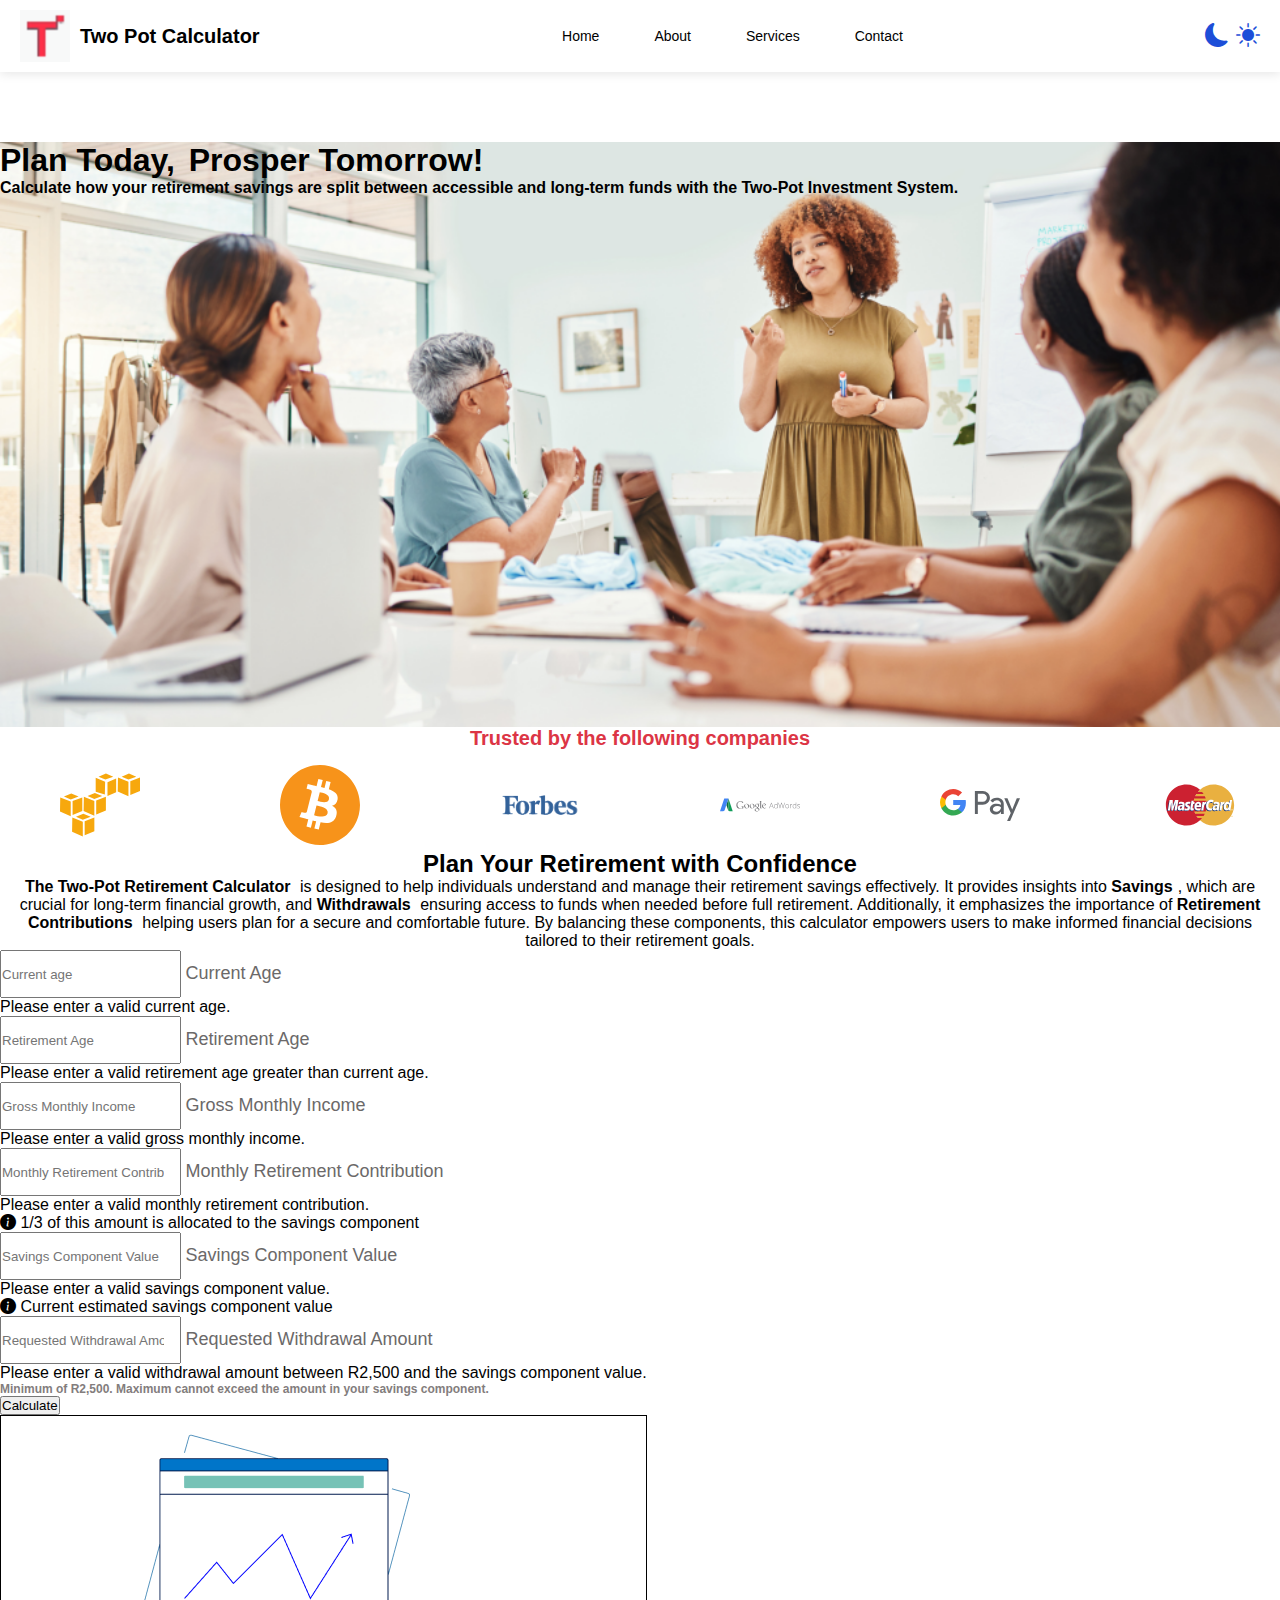
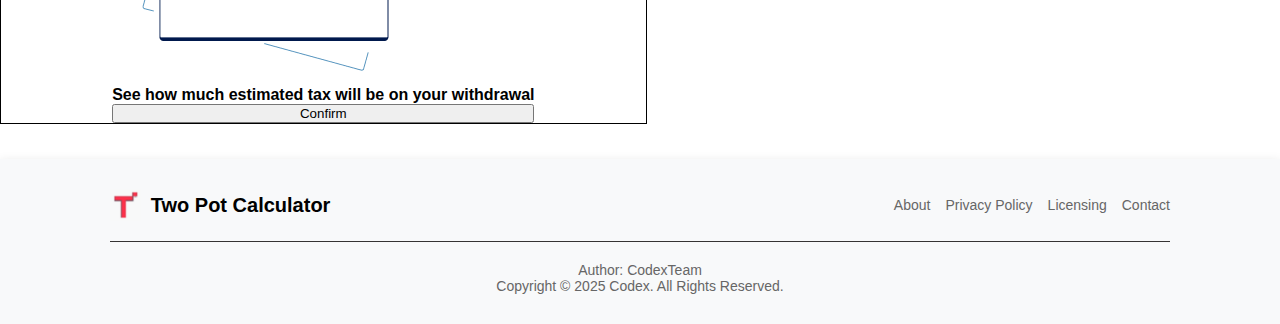
==== index.html @ 3c8fb3a7 "Add complete README file, fix dark/light mode functionality on contact page, and resize logo in navb" ====
<!DOCTYPE html>
<html lang="en">

  <head>
    <meta charset="UTF-8">
    <meta name="viewport" content="width=device-width, initial-scale=1.0">
    <meta name="author" content="CodexTeam">
    <meta name="description" content="Calculate how your retirement savings are split between accessible and long-term funds with the Two-Pot Investment System.">
    <title>Two Pot Calculator</title>
    <link href="https://cdn.jsdelivr.net/npm/bootstrap@5.0.2/dist/css/bootstrap.min.css" rel="stylesheet" integrity="sha384-EVSTQN3/azprG1Anm3QDgpJLIm9Nao0Yz1ztcQTwFspd3yD65VohhpuuCOmLASjC" crossorigin="anonymous">
    <link rel="stylesheet" href="https://cdn.jsdelivr.net/npm/bootstrap-icons/font/bootstrap-icons.css">
    <link rel="stylesheet" href="style.css">
  </head>

  <body class="light-mode">
    <!-- Header Section-->
    <header class="navbar bg-light fixed-top">
      <div class="container">
        <a href="#" class="logo">
          <img id="logo" src="./assets/light-logo.png" alt="Two Pot Calculator Logo">
          <span class="title">Two Pot Calculator</span>
        </a>
  
        <div class="nav-menu bg-light" id="navbarNav">
        <ul class="nav-list">
            <li><a href="#home" class="nav-link active">Home</a></li>
            <li><a href="#About" class="nav-link">About</a></li>
            <li><a href="#service" class="nav-link">Services</a></li>
            <li><a href="./contact.html" class="nav-link">Contact</a></li>
          </ul>
        </div>
    
        <div class="nav-buttons">
          <div class="dark-mode-toggle" id="Toggle">
            <i id="darkModeToggle" class="bi bi-moon-fill" aria-label="Toggle dark mode"></i>
            <i id="lightModeToggle" class="bi bi-brightness-high-fill d-none" aria-label="Toggle light mode"></i>
          </div>
          <button class="menu-toggle d-lg-none" id="menuToggle" aria-label="Toggle menu" aria-expanded="false" aria-controls="navbarNav">
            <span class="menu-icon fs-2">&#9776;</span> 
        </button>
        <button class="menu-toggle" id="menuClose" aria-label="Close menu" style="display: none;">
            <span class="menu-icon fs-1">&times;</span> 
        </button>
        </div>
      </div>
    </header>
    
    <!--Main Section-->
    <main id="home"  class="hero">
      <section id="heroImg" class="d-flex flex-column justify-content-center align-items-center text-center vh-100">
        <h1 class="Intro">
          <span class="text-danger">Plan Today,</span> Prosper Tomorrow!
        </h1>
        <p class="short">
          Calculate how your retirement savings are split between accessible and long-term funds with the Two-Pot Investment System.
        </p>
      </section>

      <section class="trusted-section"id="about">
      <h2 class="trusted-title mt-5 text-center">Trusted by the following companies</h2>
        <div id="About" class="marquee-wrapper">
            <div class="marquee" id="marquee">
                <div class="cards">
                    <img src="./svg/aws-logo-logo-svgrepo-com.svg" alt="Company 1">
                </div>
                <div class="cards">
                    <img src="./svg/bitcoin-logo-svgrepo-com.svg" alt="Company 2">
                </div>
                <div class="cards">
                    <img src="./svg/forbes-logo-svgrepo-com.svg" alt="Company 3">
                </div>
                <div class="cards">
                    <img src="./svg/google-adwords-logo-svgrepo-com.svg" alt="Company 4">
                </div>
                <div class="cards">
                    <img src="./svg/google-pay-primary-logo-logo-svgrepo-com.svg" alt="Company 5">
                </div>
                <div class="cards">
                    <img src="./svg/mastercard-4-logo-svgrepo-com.svg" alt="Company 6">
                </div>
                <div class="cards">
                    <img src="./svg/paypal-logo-svgrepo-com.svg" alt="Company 7">
                </div>
                <div class="cards">
                    <img src="./svg/visa-4-logo-svgrepo-com.svg" alt="Company 8">
                </div>
                <div class="cards">
                    <img src="./svg/woocommerce-logo-svgrepo-com.svg" alt="Company 9">
                </div>
                <div class="cards">
                    <img src="./svg/vodafone-8-logo-svgrepo-com.svg" alt="Company 10">
                </div>
                <div class="cards">
                    <img src="./svg/ripple-2-logo-svgrepo-com.svg" alt="Company 11">
                </div>
                <div class="cards">
                    <img src="./svg/salesforce-2-logo-svgrepo-com.svg" alt="Company 12">
                </div>
            </div>
        </div>
  
    
        <div class=" px-5 py-5 w-100">
          <h2 class="about">Plan Your Retirement with Confidence</h2>
          <p>
              <b class="text-danger">The Two-Pot Retirement Calculator</b> is designed to help individuals understand and manage their retirement savings effectively.
              It provides insights into <b class="text-danger">Savings</b>, which are crucial for long-term financial growth, and
              <b class="text-danger">Withdrawals</b> ensuring access to funds when needed before full retirement. Additionally,
              it emphasizes the importance of <b class="text-danger">Retirement Contributions</b> helping users plan for a secure and comfortable future. By balancing these components, this calculator empowers users
              to make informed financial decisions tailored to their retirement goals.
          </p>

        </div>
       
      </section>
      <section id="service" class="container">
        <div class="row g-4 pb-4 w-100">
          <div class="col-12 col-md-6  pt-4" id="retirementForm">
            <form class="form g-3 needs-validation" novalidate>
              <div class="form-floating mb-3">
                <input type="number" class="form-control" id="number1" placeholder="Current age" required>
                <label for="number1">Current Age</label>
                <div class="invalid-feedback" id="error1">Please enter a valid current age.</div>
              </div><div class="form-floating mb-3">
            <input type="number" class="form-control" id="number2" placeholder="Retirement Age" required>
            <label for="number2">Retirement Age</label>
            <div class="invalid-feedback" id="error2">Please enter a valid retirement age greater than current age.</div>
          </div>
          <div class="form-floating mb-3">
            <input type="number" class="form-control" id="number3" placeholder="Gross Monthly Income" required>
            <label for="number3">Gross Monthly Income</label>
            <div class="invalid-feedback" id="error3">Please enter a valid gross monthly income.</div>
          </div>
          <div class="form-floating mb-3">
            <input type="number" class="form-control" id="number4" placeholder="Monthly Retirement Contribution" required>
            <label for="number4">Monthly Retirement Contribution</label>
            <div class="invalid-feedback" id="error4">Please enter a valid monthly retirement contribution.</div>
            <p class="info"><i class="bi bi-info-circle-fill"></i> 1/3 of this amount is allocated to the savings component</p>
          </div>
          <div class="form-floating mb-3">
            <input type="number" class="form-control" id="number5" placeholder="Savings Component Value" required>
            <label for="number5">Savings Component Value</label>
            <div class="invalid-feedback" id="error5">Please enter a valid savings component value.</div>
            <p class="info"><i class="bi bi-info-circle-fill"></i> Current estimated savings component value</p>
          </div>
          <div class="form-floating mb-3">
            <input type="number" class="form-control" id="number6" placeholder="Requested Withdrawal Amount" required>
            <label for="number6">Requested Withdrawal Amount</label>
            <div class="invalid-feedback" id="error6">Please enter a valid withdrawal amount between R2,500 and the savings component value.</div>
            <p class="alertMsg">Minimum of R2,500. Maximum cannot exceed the amount in your savings component.</p>
          </div>
          <div>
            <button class="btn btn-primary w-20" type="submit">Calculate</button>
          </div>
        </form>
      </div>
      <div class="col-md-6 d-none d-md-block">
        <div id="previewSection" class="showResult mt-4">
          <p id="previewText" class="fw-bold"></p>
          <img id="imgId" class="screenContent d-block w-100" src="assets/two-pot-graph-image.png" alt="Two-Pot Graph">
          <p id="textId" class="screenContent d-block">See how much estimated tax will be on your withdrawal</p>
          <button id="confirmButton" class="btn btn-success d-none">Confirm</button>
        </div>
      </div>
    </div>
  </section> 
</main>

    <footer id="contact" class="footer mt-4">
      <div class="Container">
        <div class="footer-top">
          <a href="#" class="Logo">
            <img id="Logo" src="./assets/light-logo.png" alt="Logo" />
            <span>Two Pot Calculator</span>
          </a>
          <ul class="footer-links">
            <li><a href="#About">About</a></li>
            <li><a href="https://drive.google.com/uc?export=download&id=1Ek6EyoSAU84Uit7dn_8j3G7B0LfjAnBB" target="_blank">Privacy Policy</a></li>
            <li><a href="https://drive.google.com/uc?export=download&id=1kcqVLcwMRw-NSY0ycuvpbro4hKuIGwjS" target="_blank">Licensing</a></li>
            <li><a href="./contact.html">Contact</a></li>
          </ul>
        </div>
        <hr class="divider">
        <div class="footer-info">
          <p>Author: CodexTeam</p>
          <p>Copyright &copy; 2025 Codex. All Rights Reserved.</p>
        </div>
      </div>
    </footer>

    <script src="script.js"></script>

  </body>
</html>
---- style.css ----
* {
    box-sizing: border-box;
    margin: 0;
    padding: 0;
}

/* Light and Dark Mode Styles */
.dark-mode {
    background-color: #121212;
    color: white;
}
.light-mode {
    background-color: white;
    color: black;
}
/* Body Styling*/
body {
    font-family: Arial, sans-serif;
    overflow-x:hidden;
    overflow-y: scroll;
    scrollbar-width: none;
   
}
    body::-webkit-scrollbar {
        display: none;
    }

 

/* Navigation Styling */
.navbar {
    box-shadow: 0 2px 10px rgba(0, 0, 0, 0.1);
    padding: 10px 20px;
}
.container {
    display: flex;
    justify-content: space-between;
    align-items: center;
    margin: auto;
    width: 100%;
}
.logo {
    display: flex;
    align-items: center;
    text-decoration: none;
    color: inherit;
    font-size: 20px;
    font-weight: bold;
}
.logo img {
    width: 50px;
    height: auto;
    margin-right: 10px;
}
.nav-menu {
    display: flex;
    justify-content: center;
    flex-grow: 1;
}
.nav-list {
    list-style: none;
    display: flex;
    gap: 25px;
    padding: 0;
    margin: 0;
}
.nav-link {
    text-decoration: none;
    color: inherit;
    font-size: 14px;
    padding: 10px 15px;
    border-radius: 5px;
    transition: background 0.3s ease-in-out, color 0.3s ease-in-out;
}

.nav-buttons {
    display: flex;
    align-items: center;
    gap: 10px;
}

.dark-mode-toggle {
    font-size: 1.5rem;
    cursor: pointer;
}  
#darkModeToggle, #lightModeToggle {
    color: #1d4ed8;
    transition: opacity 0.3s ease-in-out;
}

  
.menu-toggle {
    background: none;
    border: none;
    cursor: pointer;
    display: none;
}


.hero {
    margin-top: 70px;
}

/* Home Section Styling */
#heroImg {
    background-image: url("./assets/hero.png");
   height: 65vh !important;
    background-position: center;
    background-repeat: no-repeat;
    background-size: cover;
}
.short{
    font-weight: 600;
}

/* About Section Styling */
.trusted-section {
    text-align: center;
    padding: 20px 20px;
    
    display: contents;
    margin-top: 142px;
}
.trusted-title {
    font-family: sans-serif;
    font-size: 20px;
    font-weight: 600;
    color: #dc3545;
}

.marquee-wrapper {
    display: flex;
    overflow: hidden;
    white-space: nowrap;
    width: 100%;
}
.marquee {
    display: flex;
    gap: 20px;
    animation: marquee 10s linear infinite;
    min-width: 200%;
}
.cards {
    width: 200px;
    height: 100px;
    border-radius: none;
    padding: 15px;
    text-align: center;
    flex-shrink: 0;
}
.cards img {
    width: 80px;
    height: auto;
    margin-bottom: 10px;
}
/* Keyframes for Marquee Animation */
@keyframes marquee {
    from {
        transform: translateX(0);
    }
    to {
        transform: translateX(-50%);
    }
}
.about{
    display: flex;
    justify-content: center;
    font-weight: 600;
}
.about h2{
    display: flex;
    justify-content: center;
    font-weight: 600;
    color:#dc3545 ;
}
.text-danger{
    margin-right: 5px;
}
/* Service Section Styling */
.mainContainer {
    display: grid;
    grid-template-columns: 1fr 1fr;
    
}
/* Form Control Styling */
.form-control {
    height: 3rem;
}
.form-floating label {
    font-size: 18px;
    font-weight: 500;
    color: rgb(107, 105, 105);
}
/* Info Text Styling (Updated Class Naming) */
.form-validation-message {
    color: black;
    background-color: rgb(242, 246, 248);
    height: 2rem;
    border: 1px solid rgb(242, 246, 248);
    padding-left: 10px;
    border-left: 4px solid var(--primary-color);  /* Use variable for primary color */
}
/* Icon Styling */
.bi {
    color: var(--primary-color);
}
/* Alert Message Styling */
.alertMsg {
    font-weight: 600;
    font-size: 12px;
    color: rgb(131, 125, 125);
    font-family: Arial, Helvetica, sans-serif;
}
#textId{
    font-weight: 600;
}
/* Hover Styling for Form Inputs */
.form-control:hover {
    border: 3px solid rgb(99, 99, 245);
}
/* Result Section Styling */
.showResult {
    display: grid;
    align-items: center;
    justify-content: center;
    margin: auto;
    border: 1px solid;
    height: 100%;
    width: 100%;
}

/* Footer Styling */
.footer {
    margin-top: 35px;
    background-color: #f8f9fa;
    padding: 20px;
    box-shadow: 0 2px 10px rgba(0, 0, 0, 0.1);
    /* border-radius: 8px; */
    /* margin: 20px; */
}
.Container {
    max-width: 1100px;
    margin: auto;
    padding: 10px 20px;
    
}
.footer-top {
    display: flex;
    justify-content: space-between;
    align-items: center;
    flex-wrap: wrap;
}
.Logo {
    display: flex;
    align-items: center;
    text-decoration: none;
    color: inherit;
    font-size: 20px;
    font-weight: bold;
}
.Logo img {
    height: 32px;
    margin-right: 10px;
}
.footer-links {
    list-style: none;
    display: flex;
    gap: 15px;
    padding: 0;
    margin: 0;
}
.footer-links li {
    display: inline;
}
.footer-links a {
    text-decoration: none;
    color: #666;
    font-size: 14px;
    transition: color 0.3s ease-in-out;
}
.footer-links a:hover {
    color: #000;
}
.divider {
    margin: 20px 0;
    border: none;
    border-top: 1px solid #363434;
}
.footer-info {
    text-align: center;
    font-size: 14px;
    color: #666;
}
.footer-info a {
    color: #000;
    text-decoration: none;
}
.footer-info a:hover {
    text-decoration: underline;
}
.footer-text {
    text-align: center;
    font-size: 14px;
    color: #666;
    margin-top: 10px;
}
.footer-text a {
    color: #000;
    text-decoration: none;
}
.footer-text a:hover {
    text-decoration: underline;
}
.dark-mode .footer {
    background-color: #222;
    border-bottom: 1px solid #444;
    color: white;
}

/* Mobile Styles */
@media (max-width: 780px) {
    .nav-menu {
        display: none;
        position: absolute;
        top: 60px;
        left: 0;
        width: 100%;
        box-shadow: 0 2px 10px rgba(0, 0, 0, 0.1);
    }

    .dark-mode-toggle {
        display: none;
        position: absolute;
        right: 20px;
        top: 200px ;
    }
    .nav-menu.show {
        display: flex;
        flex-direction: column;
    }
    .nav-list {
        flex-direction: column;
        gap: 10px;
    }
    .menu-toggle {
        display: block;
        color: inherit;
    }
    .nav-buttons {
        gap: 20px;
    }

    .logo img {
        width: 35px;
        height: auto;

    }
    .cards img {
        width: 50px;
        height: auto;
    }
}
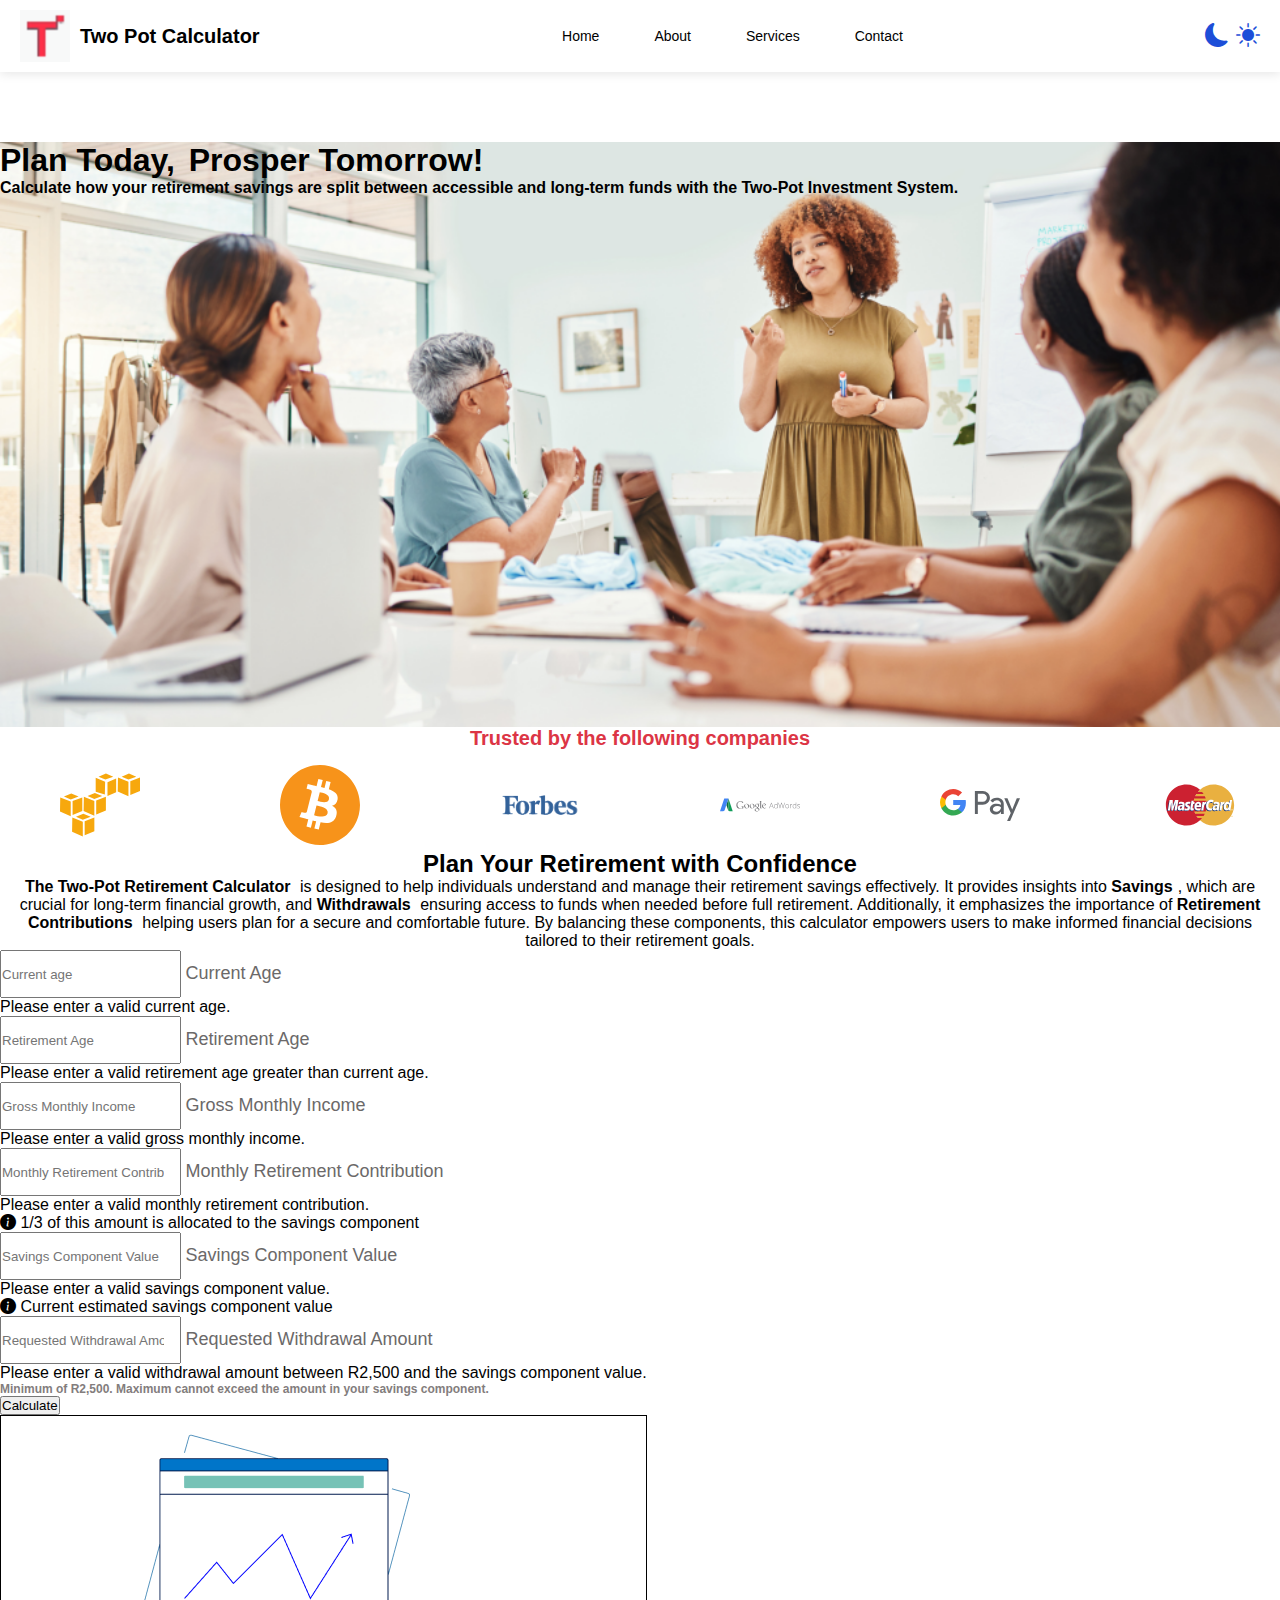
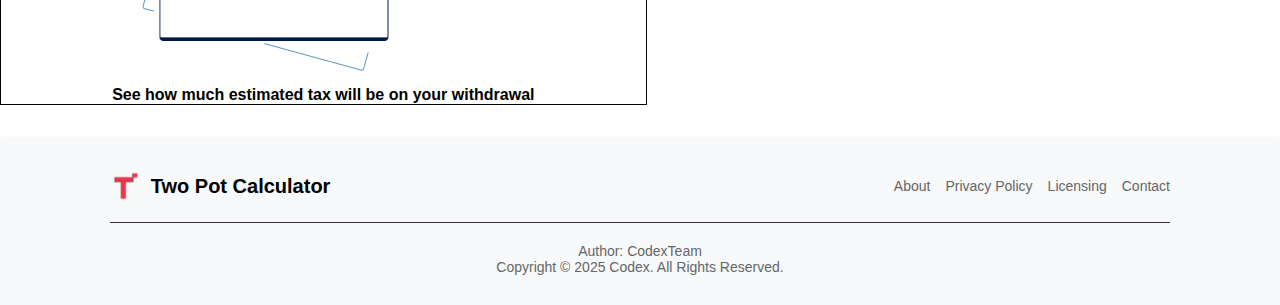
==== commit f971ba12: "new files" ====
--- a/index.html
+++ b/index.html
@@ -1,3 +1,4 @@
+
 <!DOCTYPE html>
 <html lang="en">
 
@@ -57,7 +58,7 @@
       </section>
 
       <section class="trusted-section"id="about">
-      <h2 class="trusted-title mt-5 text-center">Trusted by the following companies</h2>
+      <h2 class="trusted-title mt-3 text-center">Trusted by the following companies</h2>
         <div id="About" class="marquee-wrapper">
             <div class="marquee" id="marquee">
                 <div class="cards">
@@ -154,12 +155,12 @@
           </div>
         </form>
       </div>
-      <div class="col-md-6 d-none d-md-block">
+      <div class="col-md-6 d-none d-md-block" id="resultsContainer">
         <div id="previewSection" class="showResult mt-4">
           <p id="previewText" class="fw-bold"></p>
           <img id="imgId" class="screenContent d-block w-100" src="assets/two-pot-graph-image.png" alt="Two-Pot Graph">
           <p id="textId" class="screenContent d-block">See how much estimated tax will be on your withdrawal</p>
-          <button id="confirmButton" class="btn btn-success d-none">Confirm</button>
+         
         </div>
       </div>
     </div>
@@ -189,6 +190,7 @@
     </footer>
 
     <script src="script.js"></script>
+    <script src="main.js"></script>
 
   </body>
 </html>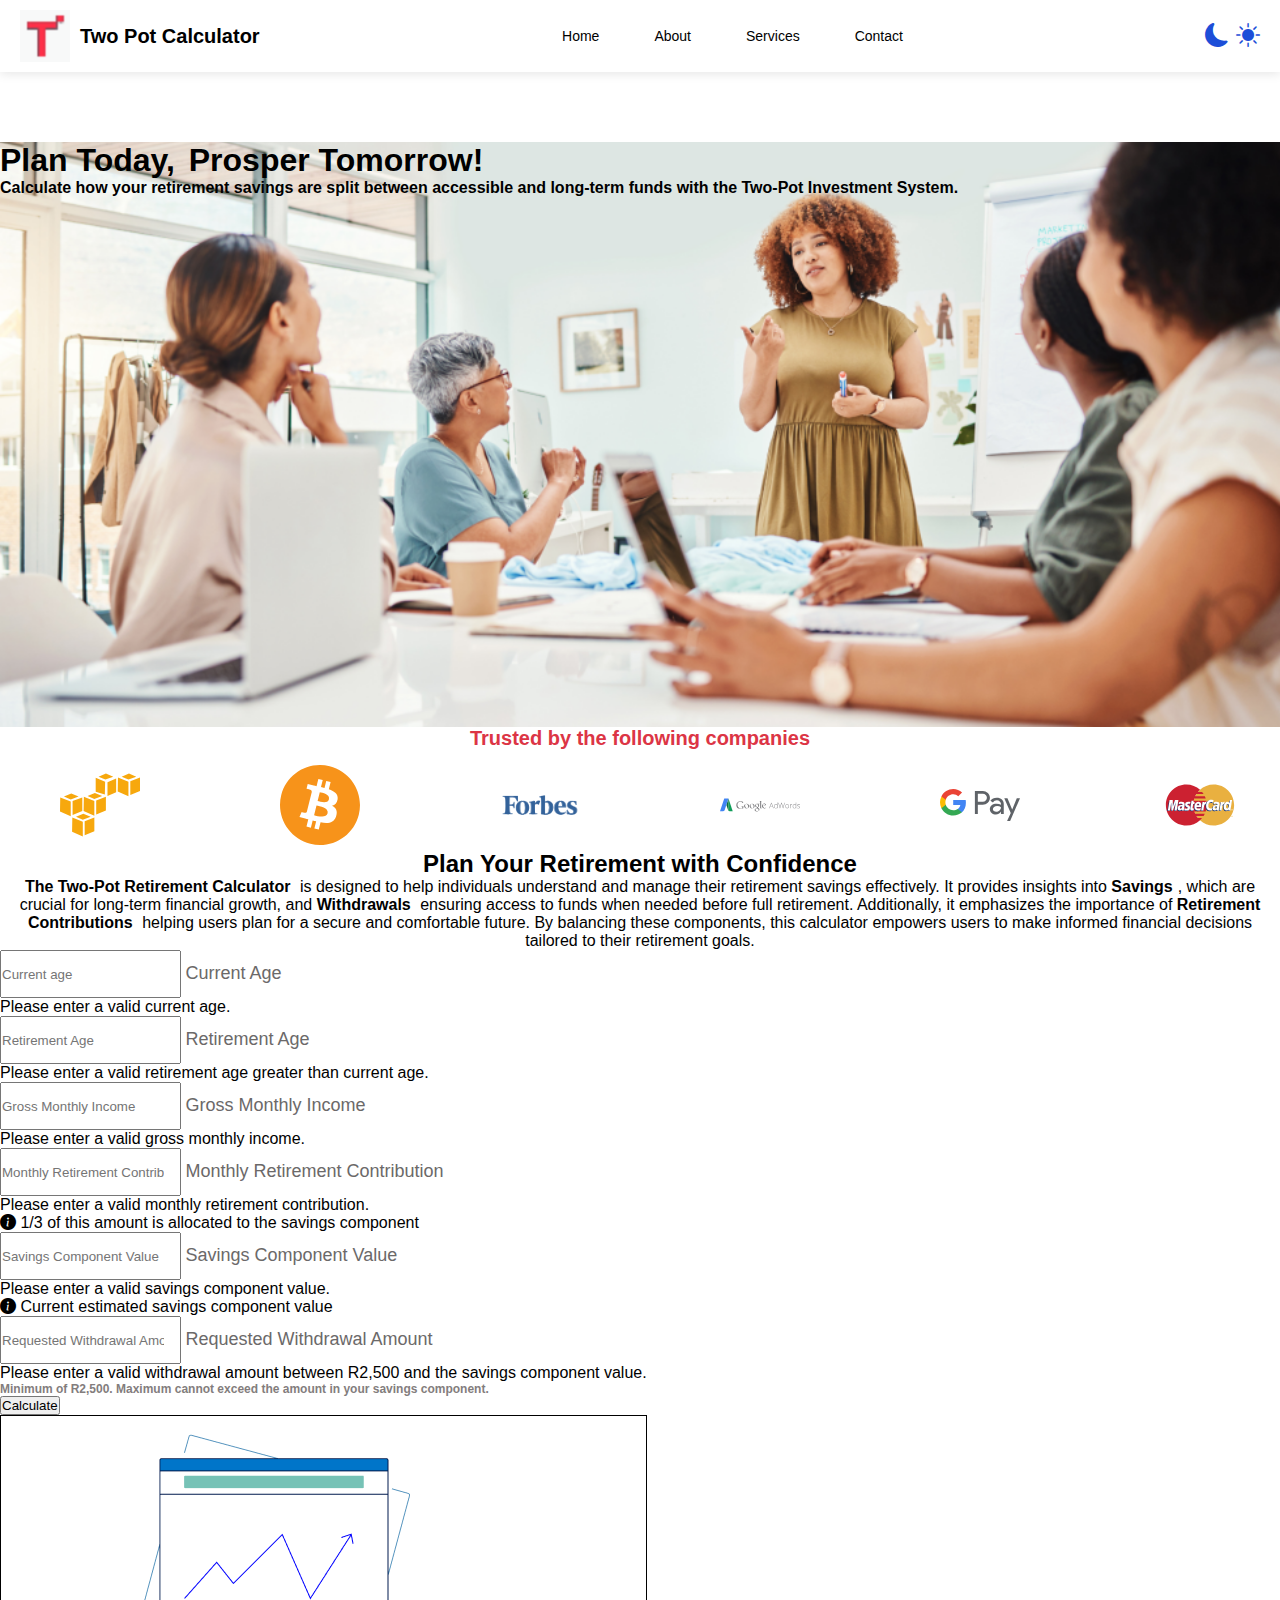
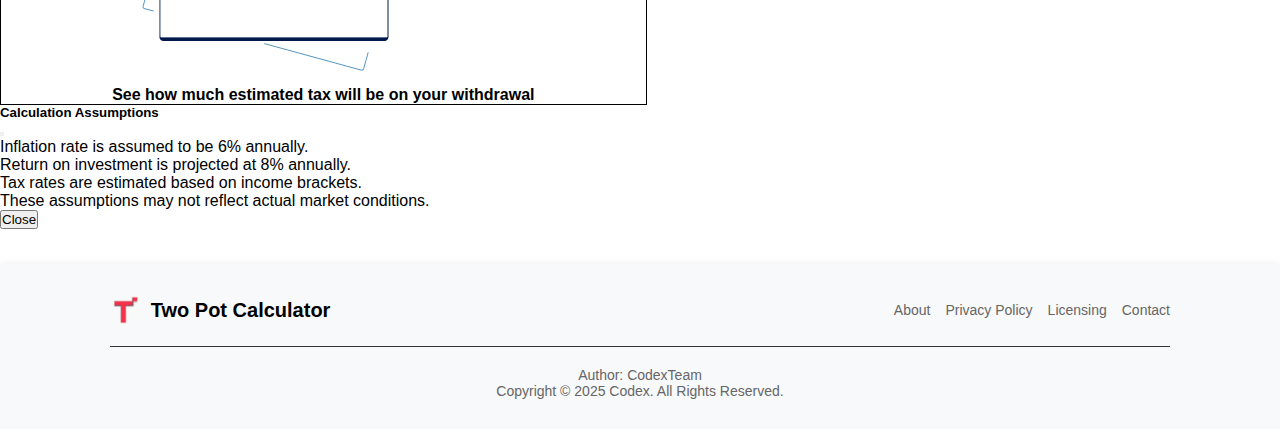
==== commit 8878feba: "testcode" ====
--- a/index.html
+++ b/index.html
@@ -1,7 +1,6 @@
 
 <!DOCTYPE html>
 <html lang="en">
-
   <head>
     <meta charset="UTF-8">
     <meta name="viewport" content="width=device-width, initial-scale=1.0">
@@ -12,7 +11,6 @@
     <link rel="stylesheet" href="https://cdn.jsdelivr.net/npm/bootstrap-icons/font/bootstrap-icons.css">
     <link rel="stylesheet" href="style.css">
   </head>
-
   <body class="light-mode">
     <!-- Header Section-->
     <header class="navbar bg-light fixed-top">
@@ -21,7 +19,6 @@
           <img id="logo" src="./assets/light-logo.png" alt="Two Pot Calculator Logo">
           <span class="title">Two Pot Calculator</span>
         </a>
-  
         <div class="nav-menu bg-light" id="navbarNav">
         <ul class="nav-list">
             <li><a href="#home" class="nav-link active">Home</a></li>
@@ -30,22 +27,20 @@
             <li><a href="./contact.html" class="nav-link">Contact</a></li>
           </ul>
         </div>
-    
         <div class="nav-buttons">
           <div class="dark-mode-toggle" id="Toggle">
             <i id="darkModeToggle" class="bi bi-moon-fill" aria-label="Toggle dark mode"></i>
             <i id="lightModeToggle" class="bi bi-brightness-high-fill d-none" aria-label="Toggle light mode"></i>
           </div>
           <button class="menu-toggle d-lg-none" id="menuToggle" aria-label="Toggle menu" aria-expanded="false" aria-controls="navbarNav">
-            <span class="menu-icon fs-2">&#9776;</span> 
+            <span class="menu-icon fs-2">&#9776;</span>
         </button>
-        <button class="menu-toggle" id="menuClose" aria-label="Close menu" style="display: none;">
-            <span class="menu-icon fs-1">&times;</span> 
+        <button class="menu-toggle" id="menuClose" aria-label="Close menu">
+            <span class="menu-icon fs-1">&times;</span>
         </button>
         </div>
       </div>
     </header>
-    
     <!--Main Section-->
     <main id="home"  class="hero">
       <section id="heroImg" class="d-flex flex-column justify-content-center align-items-center text-center vh-100">
@@ -56,8 +51,7 @@
           Calculate how your retirement savings are split between accessible and long-term funds with the Two-Pot Investment System.
         </p>
       </section>
-
-      <section class="trusted-section"id="about">
+      <section class="trusted-section" id="about">
       <h2 class="trusted-title mt-3 text-center">Trusted by the following companies</h2>
         <div id="About" class="marquee-wrapper">
             <div class="marquee" id="marquee">
@@ -99,8 +93,6 @@
                 </div>
             </div>
         </div>
-  
-    
         <div class=" px-5 py-5 w-100">
           <h2 class="about">Plan Your Retirement with Confidence</h2>
           <p>
@@ -110,9 +102,7 @@
               it emphasizes the importance of <b class="text-danger">Retirement Contributions</b> helping users plan for a secure and comfortable future. By balancing these components, this calculator empowers users
               to make informed financial decisions tailored to their retirement goals.
           </p>
-
-        </div>
-       
+        </div>
       </section>
       <section id="service" class="container">
         <div class="row g-4 pb-4 w-100">
@@ -160,13 +150,32 @@
           <p id="previewText" class="fw-bold"></p>
           <img id="imgId" class="screenContent d-block w-100" src="assets/two-pot-graph-image.png" alt="Two-Pot Graph">
           <p id="textId" class="screenContent d-block">See how much estimated tax will be on your withdrawal</p>
-         
         </div>
       </div>
     </div>
-  </section> 
+  </section>
+  <div class="modal fade" id="assumptionsModal" tabindex="-1" aria-labelledby="assumptionsModalLabel" aria-hidden="true">
+    <div class="modal-dialog modal-dialog-centered">
+        <div class="modal-content">
+            <div class="modal-header">
+                <h5 class="modal-title" id="assumptionsModalLabel">Calculation Assumptions</h5>
+                <button type="button" class="btn-close" data-bs-dismiss="modal" aria-label="Close"></button>
+            </div>
+            <div class="modal-body">
+                <ul>
+                    <li>Inflation rate is assumed to be 6% annually.</li>
+                    <li>Return on investment is projected at 8% annually.</li>
+                    <li>Tax rates are estimated based on income brackets.</li>
+                    <li>These assumptions may not reflect actual market conditions.</li>
+                </ul>
+            </div>
+            <div class="modal-footer">
+                <button type="button" class="btn btn-secondary" data-bs-dismiss="modal">Close</button>
+            </div>
+        </div>
+    </div>
+</div>
 </main>
-
     <footer id="contact" class="footer mt-4">
       <div class="Container">
         <div class="footer-top">
@@ -188,9 +197,20 @@
         </div>
       </div>
     </footer>
-
+    <script src="https://cdn.jsdelivr.net/npm/bootstrap@5.3.0/dist/js/bootstrap.bundle.min.js"></script>
     <script src="script.js"></script>
     <script src="main.js"></script>
-
   </body>
-</html>+</html>
+
+
+
+
+
+
+
+
+
+
+
+
--- a/style.css
+++ b/style.css
@@ -18,12 +18,12 @@
     font-family: Arial, sans-serif;
     overflow-x:hidden;
     overflow-y: scroll;
-    scrollbar-width: none;
    
-}
-    body::-webkit-scrollbar {
-        display: none;
-    }
+   
+}
+   #menuClose{
+    display: none;
+   }
 
  
 
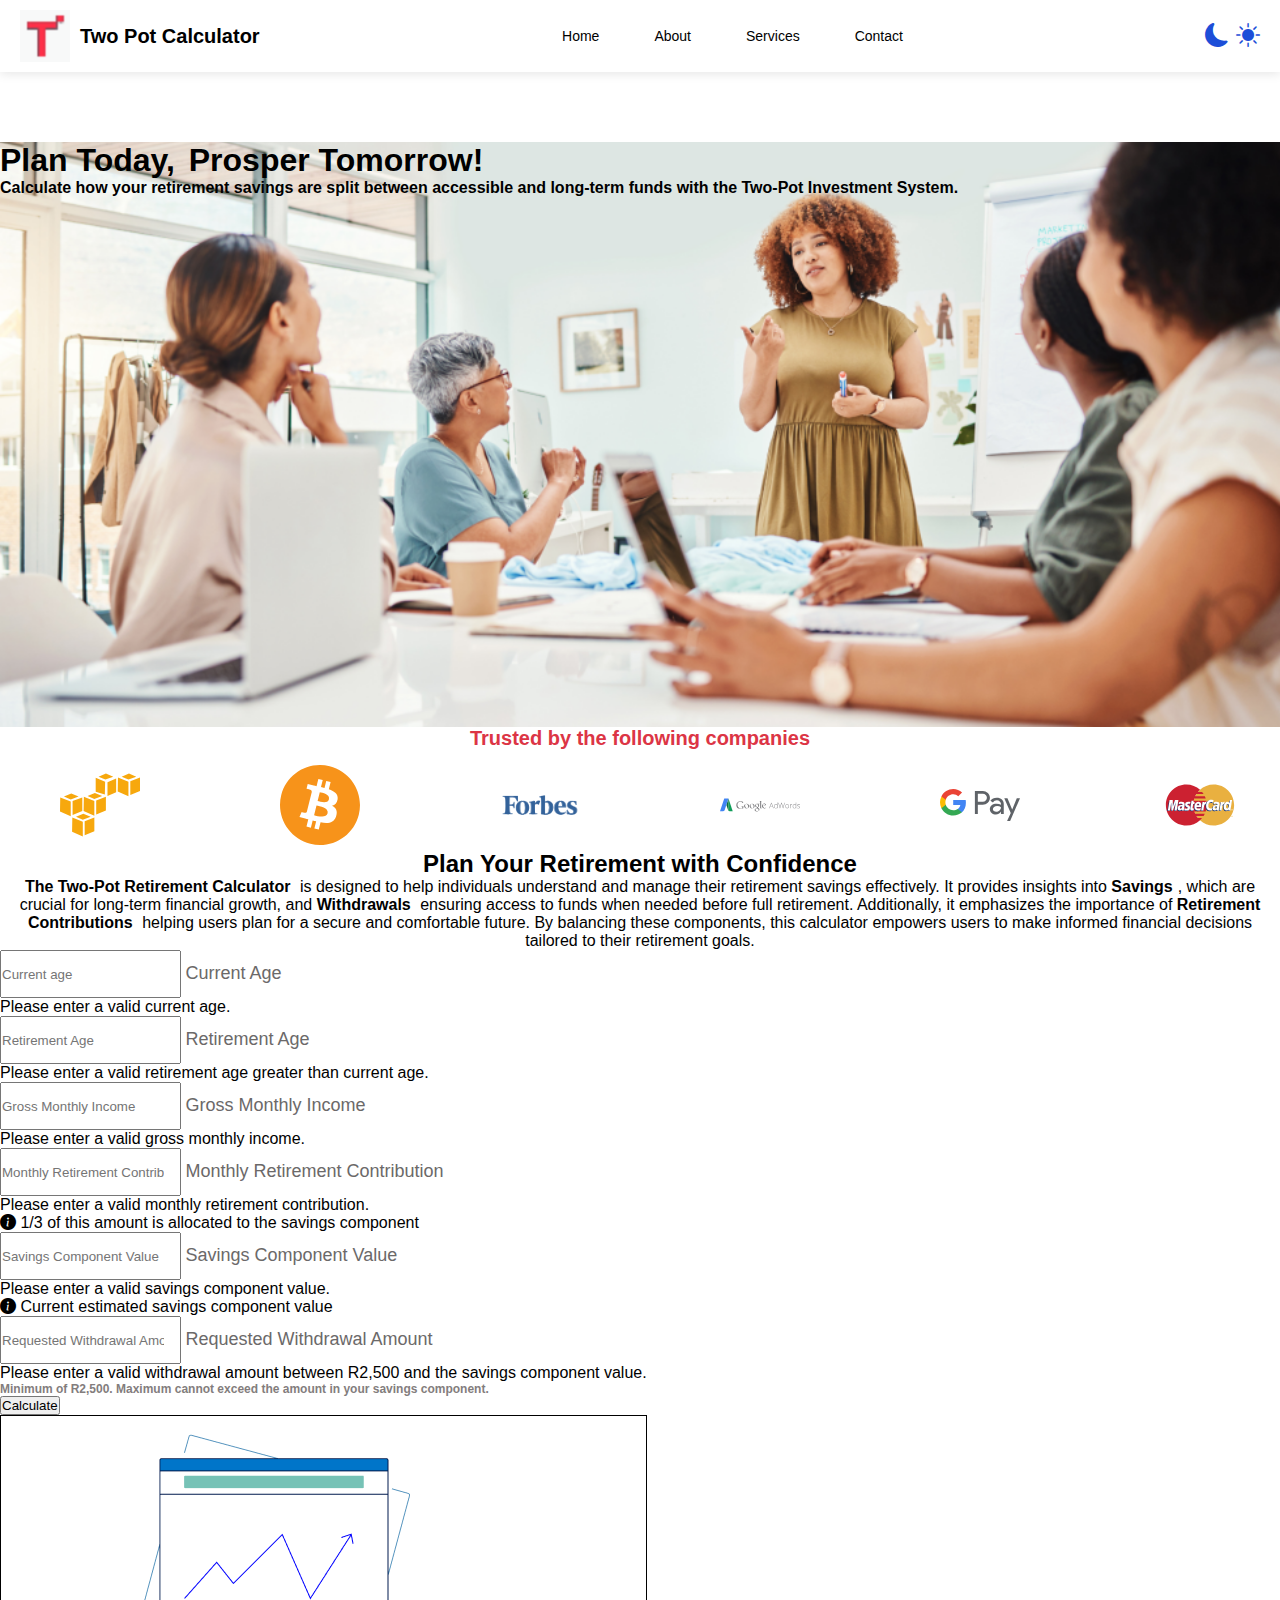
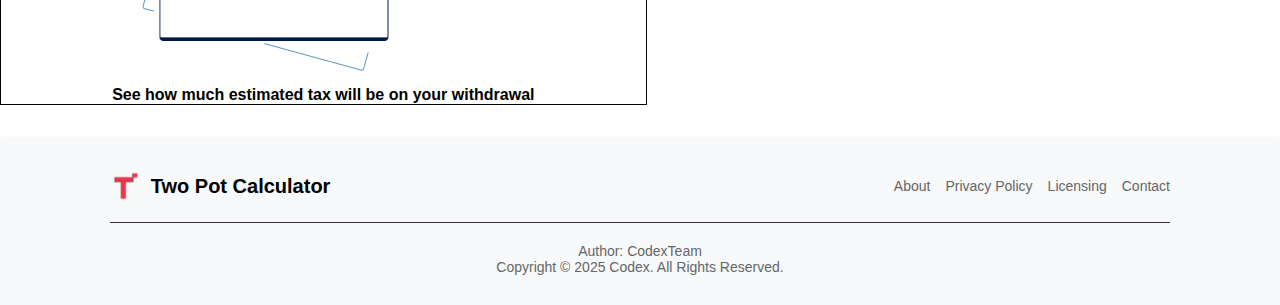
==== commit 1b180f57: "`Removed modal for calculation assumptions and updated related code`" ====
--- a/index.html
+++ b/index.html
@@ -154,27 +154,6 @@
       </div>
     </div>
   </section>
-  <div class="modal fade" id="assumptionsModal" tabindex="-1" aria-labelledby="assumptionsModalLabel" aria-hidden="true">
-    <div class="modal-dialog modal-dialog-centered">
-        <div class="modal-content">
-            <div class="modal-header">
-                <h5 class="modal-title" id="assumptionsModalLabel">Calculation Assumptions</h5>
-                <button type="button" class="btn-close" data-bs-dismiss="modal" aria-label="Close"></button>
-            </div>
-            <div class="modal-body">
-                <ul>
-                    <li>Inflation rate is assumed to be 6% annually.</li>
-                    <li>Return on investment is projected at 8% annually.</li>
-                    <li>Tax rates are estimated based on income brackets.</li>
-                    <li>These assumptions may not reflect actual market conditions.</li>
-                </ul>
-            </div>
-            <div class="modal-footer">
-                <button type="button" class="btn btn-secondary" data-bs-dismiss="modal">Close</button>
-            </div>
-        </div>
-    </div>
-</div>
 </main>
     <footer id="contact" class="footer mt-4">
       <div class="Container">
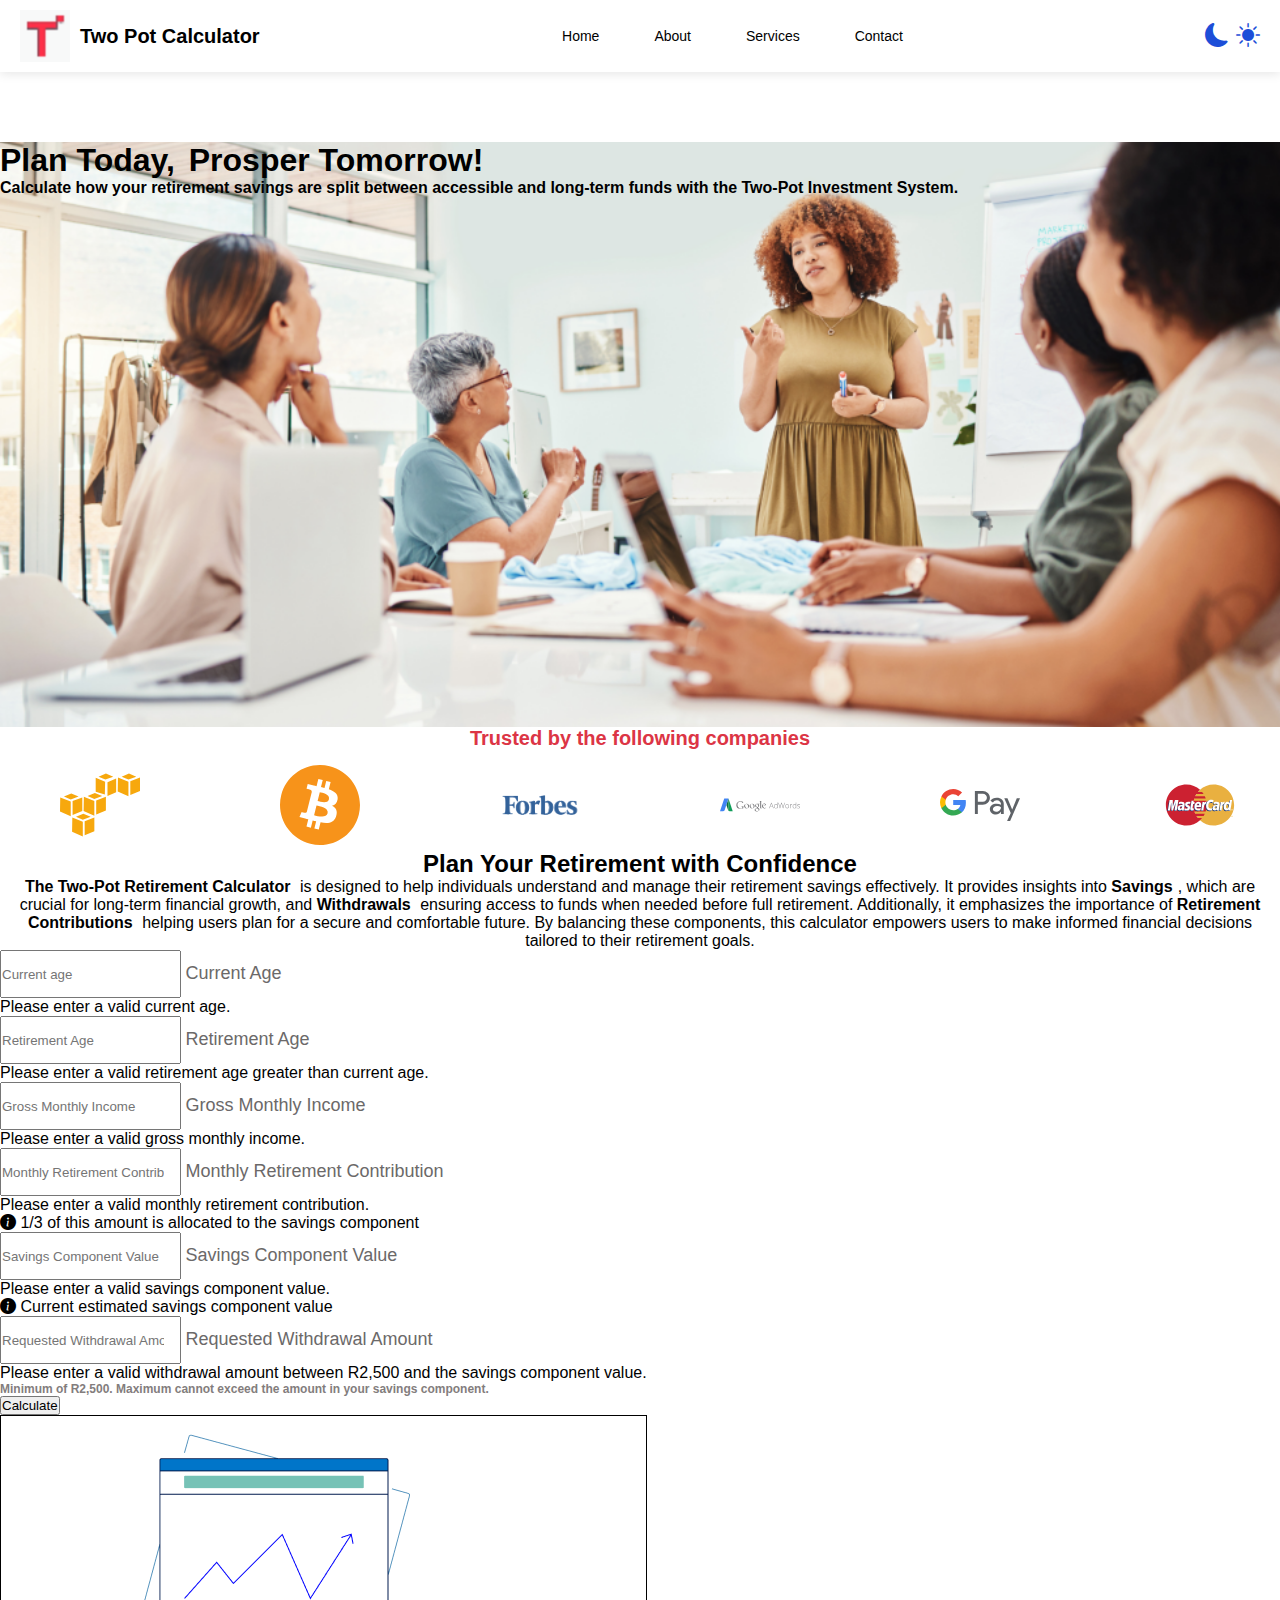
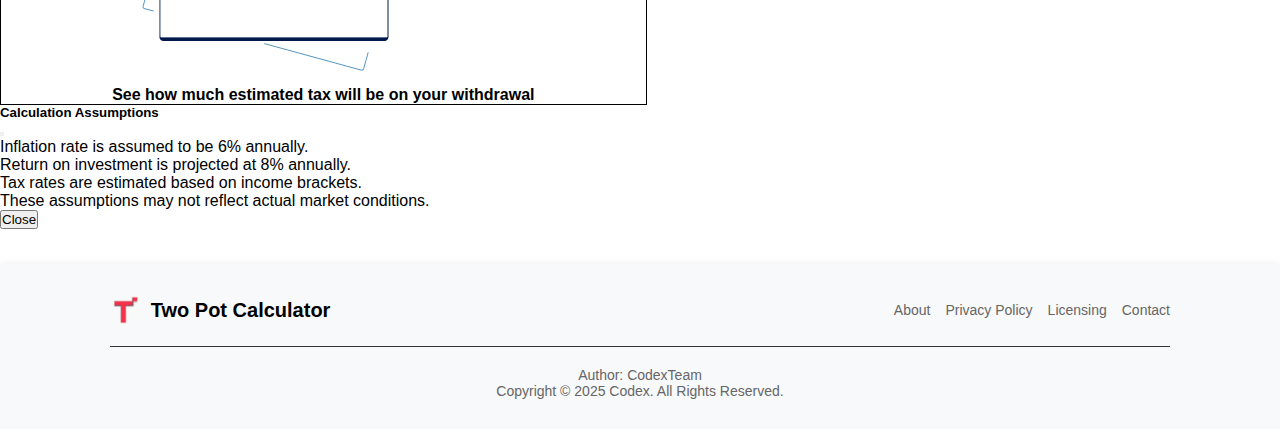
==== commit 8daa52e1: "`Added modal for calculation assumptions and updated link to modal in results container`" ====
--- a/index.html
+++ b/index.html
@@ -1,6 +1,7 @@
 
 <!DOCTYPE html>
 <html lang="en">
+
   <head>
     <meta charset="UTF-8">
     <meta name="viewport" content="width=device-width, initial-scale=1.0">
@@ -11,6 +12,7 @@
     <link rel="stylesheet" href="https://cdn.jsdelivr.net/npm/bootstrap-icons/font/bootstrap-icons.css">
     <link rel="stylesheet" href="style.css">
   </head>
+
   <body class="light-mode">
     <!-- Header Section-->
     <header class="navbar bg-light fixed-top">
@@ -19,6 +21,7 @@
           <img id="logo" src="./assets/light-logo.png" alt="Two Pot Calculator Logo">
           <span class="title">Two Pot Calculator</span>
         </a>
+  
         <div class="nav-menu bg-light" id="navbarNav">
         <ul class="nav-list">
             <li><a href="#home" class="nav-link active">Home</a></li>
@@ -27,20 +30,22 @@
             <li><a href="./contact.html" class="nav-link">Contact</a></li>
           </ul>
         </div>
+    
         <div class="nav-buttons">
           <div class="dark-mode-toggle" id="Toggle">
             <i id="darkModeToggle" class="bi bi-moon-fill" aria-label="Toggle dark mode"></i>
             <i id="lightModeToggle" class="bi bi-brightness-high-fill d-none" aria-label="Toggle light mode"></i>
           </div>
           <button class="menu-toggle d-lg-none" id="menuToggle" aria-label="Toggle menu" aria-expanded="false" aria-controls="navbarNav">
-            <span class="menu-icon fs-2">&#9776;</span>
+            <span class="menu-icon fs-2">&#9776;</span> 
         </button>
-        <button class="menu-toggle" id="menuClose" aria-label="Close menu">
-            <span class="menu-icon fs-1">&times;</span>
+        <button class="menu-toggle" id="menuClose" aria-label="Close menu" style="display: none;">
+            <span class="menu-icon fs-1">&times;</span> 
         </button>
         </div>
       </div>
     </header>
+    
     <!--Main Section-->
     <main id="home"  class="hero">
       <section id="heroImg" class="d-flex flex-column justify-content-center align-items-center text-center vh-100">
@@ -51,7 +56,8 @@
           Calculate how your retirement savings are split between accessible and long-term funds with the Two-Pot Investment System.
         </p>
       </section>
-      <section class="trusted-section" id="about">
+
+      <section class="trusted-section"id="about">
       <h2 class="trusted-title mt-3 text-center">Trusted by the following companies</h2>
         <div id="About" class="marquee-wrapper">
             <div class="marquee" id="marquee">
@@ -93,6 +99,8 @@
                 </div>
             </div>
         </div>
+  
+    
         <div class=" px-5 py-5 w-100">
           <h2 class="about">Plan Your Retirement with Confidence</h2>
           <p>
@@ -102,7 +110,9 @@
               it emphasizes the importance of <b class="text-danger">Retirement Contributions</b> helping users plan for a secure and comfortable future. By balancing these components, this calculator empowers users
               to make informed financial decisions tailored to their retirement goals.
           </p>
-        </div>
+
+        </div>
+       
       </section>
       <section id="service" class="container">
         <div class="row g-4 pb-4 w-100">
@@ -150,11 +160,34 @@
           <p id="previewText" class="fw-bold"></p>
           <img id="imgId" class="screenContent d-block w-100" src="assets/two-pot-graph-image.png" alt="Two-Pot Graph">
           <p id="textId" class="screenContent d-block">See how much estimated tax will be on your withdrawal</p>
+         
         </div>
       </div>
     </div>
-  </section>
+  </section> 
+  <div class="modal fade" id="assumptionsModal" tabindex="-1" aria-labelledby="assumptionsModalLabel" aria-hidden="true">
+    <div class="modal-dialog modal-dialog-centered">
+        <div class="modal-content">
+            <div class="modal-header">
+                <h5 class="modal-title" id="assumptionsModalLabel">Calculation Assumptions</h5>
+                <button type="button" class="btn-close" data-bs-dismiss="modal" aria-label="Close"></button>
+            </div>
+            <div class="modal-body">
+                <ul>
+                    <li>Inflation rate is assumed to be 6% annually.</li>
+                    <li>Return on investment is projected at 8% annually.</li>
+                    <li>Tax rates are estimated based on income brackets.</li>
+                    <li>These assumptions may not reflect actual market conditions.</li>
+                </ul>
+            </div>
+            <div class="modal-footer">
+                <button type="button" class="btn btn-secondary" data-bs-dismiss="modal">Close</button>
+            </div>
+        </div>
+    </div>
+</div>
 </main>
+
     <footer id="contact" class="footer mt-4">
       <div class="Container">
         <div class="footer-top">
@@ -176,20 +209,9 @@
         </div>
       </div>
     </footer>
-    <script src="https://cdn.jsdelivr.net/npm/bootstrap@5.3.0/dist/js/bootstrap.bundle.min.js"></script>
+
     <script src="script.js"></script>
     <script src="main.js"></script>
+
   </body>
-</html>
-
-
-
-
-
-
-
-
-
-
-
-
+</html>